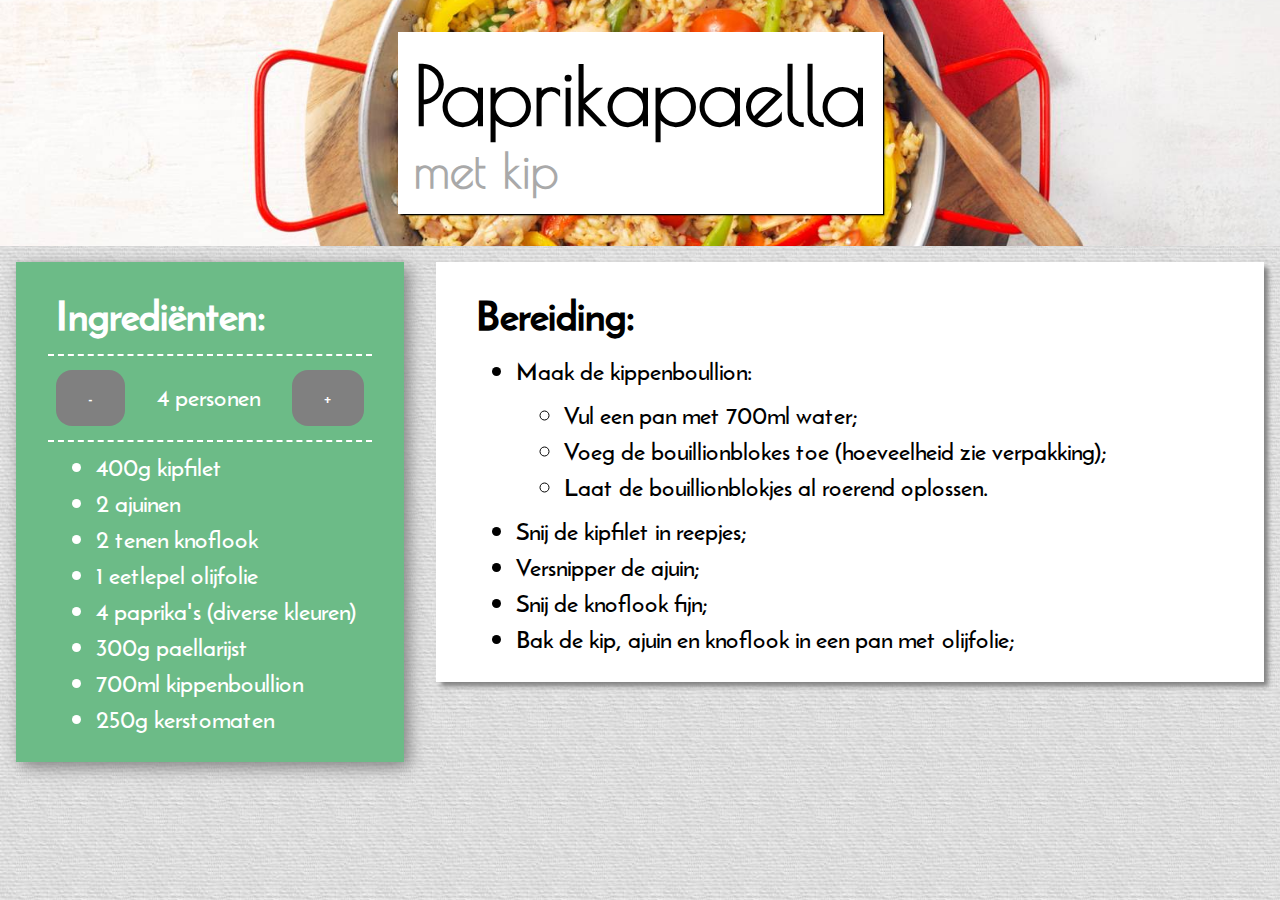
==== paprikapaella/index.html @ 24906f3b "first commit" ====
<html>
    <head>
        <title>Paprikapaella met kip</title>
        <meta name="viewport" content="width=device-width, initial-scale=1">
        <link rel="stylesheet" href="../recipe.css" type="text/css">
        <script src="../ingredients.js" defer></script>
    </head>
    <body>
        <section id = "recipe-banner" style = "background-image: url('picture.jpg');">
            <header id = "recipe-header">
                <h1 id = "recipe-title">Paprikapaella</h1>
                <h2 id = "recipe-subtitle">met kip</h2>
            </header>
        </section>
        <article id = "recipe">
            <section id = "ingredients">
                <header>
                    <h3>Ingredi&euml;nten:</h3>
                </header>
                <div id = "people-control">
                    <button class = "people-button" onclick =" Ingredients.decrease();">-</button>
                    <div id = "people">4 personen</div>
                    <button class = "people-button" onclick =" Ingredients.increase();">+</button>
                </div>
                <ul class = "ingredients-list">
                    <li><span class= "ingredient" type = "weight" amount = "400">400g</span> kipfilet</li>
                    <li><span class= "ingredient" type = "amount" amount = "2">2</span> ajuinen</li>
                    <li><span class= "ingredient" type = "amount" amount = "2">2</span> tenen knoflook</li>
                    <li><span class= "ingredient" type = "amount" amount = "1">1</span> eetlepel olijfolie</li>
                    <li><span class= "ingredient" type = "amount" amount = "4">4</span> paprika's (diverse kleuren)</li>
                    <li><span class= "ingredient" type = "weight" amount = "300">300g</span> paellarijst</li>
                    <li><span class= "ingredient" type = "volume" amount = "700">700ml</span> kippenboullion</li>
                    <li><span class= "ingredient" type = "weight" amount = "250">250</span> kerstomaten</li>
                </ul>
            </section>
            <section id = "preperation">
                <header>
                    <h3>Bereiding:</h3>
                </header>
                <ul>
                    <li>Maak de kippenboullion:
                        <ul>
                            <li>Vul een pan met <span class= "ingredient" type = "volume" amount = "700">700ml</span> water;</li>
                            <li>Voeg de bouillionblokes toe (hoeveelheid zie verpakking);</li>
                            <li>Laat de bouillionblokjes al roerend oplossen.</li>
                        </ul>
                    </li>
                    <li>Snij de kipfilet in reepjes;</li>
                    <li>Versnipper de ajuin;</li>
                    <li>Snij de knoflook fijn;</li>
                    <li>Bak de kip, ajuin en knoflook in een pan met olijfolie;</li>
                </ul>
            </section>
        </article>
    </body>
</html>
---- recipe.css ----
/*****************************************************************************
 * FONT FACE declarations
 *****************************************************************************/

@font-face {
    font-family: handwritten;
    src: url("fonts/PoiretOne-Regular.ttf") format('truetype');
    font-weight: normal;
    font-style: normal;
}

@font-face {
    font-family: recipe;
    src: url("fonts/ReemKufi-Regular.ttf") format('truetype');
    font-weight: normal;
    font-style: normal;
}

html {
    font-size: 100%;
}

body {
    margin: 0;
    padding: 0;
    
    font-family: recipe;
    font-size: 1.5rem;
    
    display: flex;
    flex-direction: column;
    
    background-image: url("images/wood.jpg");
    background-repeat: repeat;
}

/*****************************************************************************
 * HEADER sizes
 *****************************************************************************/

h1 {
    margin: 1rem 1rem;
    font-size: 5rem;
}

h2 {
    margin: 1rem 1rem;
    font-size: 3rem;
}

h3 {
    margin: 0.5rem 0.5rem;
    font-size: 2.5rem;
    font-weight: bold;
}

@media screen and (max-width: 1024px) {
    h1 {
        font-size: 4.5rem;
    }
    
    h2 {
        font-size: 4rem;
    }
    
    h3 {
        font-size: 2rem;
    }
}

@media screen and (max-width: 768px) {
    h1 {
        font-size: 4rem;
    }
    
    h2 {
        font-size: 2rem;
    }
}

@media screen and (max-width: 512px) {
    h1 {
        font-size: 3rem;
    }
}

@media screen and (max-width: 384px) {
    h1 {
        font-size: 2.5rem;
    }
}

@media screen and (max-width: 256px) {
    h1 {
        font-size: 2rem;
    }
}

ul {
    margin: 0.5rem 0.5rem;
}

/*****************************************************************************
 *
 *****************************************************************************/

#recipe-banner {
    background-size: cover;
    background-position: center;
        
    display: flex;
    justify-content: center;
    align-content: center;
    align-items: center;
    
    flex-grow: 1;
}

@media screen and (max-width: 768px) {
    #recipe-banner {
        min-height: 20rem;
    }
}

#recipe-header {
    color: black;
    font-family: handwritten;
    background-color: white;
    padding: 1rem;
    margin: 2rem;
    box-shadow: 0.1rem 0.1rem 0.1rem black;
}

#recipe-title {
    margin: 0;
}

#recipe-subtitle {
    margin: 0;
    color: darkgray;
}
/*****************************************************************************
 *
 *****************************************************************************/

#people-control {
    display: flex;
    flex-direction: row;
    
    align-content: center;
    align-items: center;
    justify-content: center;
    
    padding: 0.5rem;
    border-top: 2px dashed white;
    border-bottom: 2px dashed white;
}

#people {    
    flex-grow: 1;
    text-align: center;
    padding: 1rem 2rem;
}

.people-button {    
    background-color: rgb(128,128,128);
    border-radius: 1rem;
    border: none;
    
    color: white;
    font-family: recipe;
    font-size: 1rem;
    text-align: center;
    
    padding: 1rem 2rem;
    
    cursor: pointer;
}

@media screen and (max-width: 300px) {
    #people-control {
        flex-direction: column;
    }
    
    .people-button {
        flex-grow: 1;
    }
}

/*****************************************************************************
 * RECIPE
 *****************************************************************************/

#recipe {    
    display: flex;
    flex-direction: row;
    justify-content: center;
    align-items: flex-start;
}

@media screen and (max-width: 1024px) {
    #recipe {    
        flex-direction: column;
        align-items: stretch;
    }
}

/*****************************************************************************
 * INGREDIENTS
 *****************************************************************************/

#ingredients {
    color: white;
    
    background-color: #6CBB87;
    
    margin: 1rem;
    padding: 1rem 2rem;
    
    box-shadow: 0.3rem 0.3rem 1rem gray;
}

.ingredients-list {
    list-style-position: outside;
}

@media screen and (max-width: 1024px) {
    #ingredients {
        border-radius: 0;
        margin: 0;
        padding: 1rem;
        box-shadow: none;
    }
    
    .ingredients-list {
        columns: 2;
        list-style-position: inside;
    }
}

@media screen and (max-width: 600px) {
    .ingredients-list {
        columns: 1;
        list-style-position: outside;
    }
}

/*****************************************************************************
 * PREPARATION
 *****************************************************************************/

#preperation {
    flex-grow: 1;
    margin: 1rem;
    padding: 1rem 2rem;
        
    background-color: white;

    box-shadow: 0.3rem 0.3rem 0.3rem gray;
}

@media screen and (max-width: 1024px) {
    #preperation {    
        border-radius: 0;
        margin: 0;
        padding: 1rem;
        box-shadow: none;
    }
}
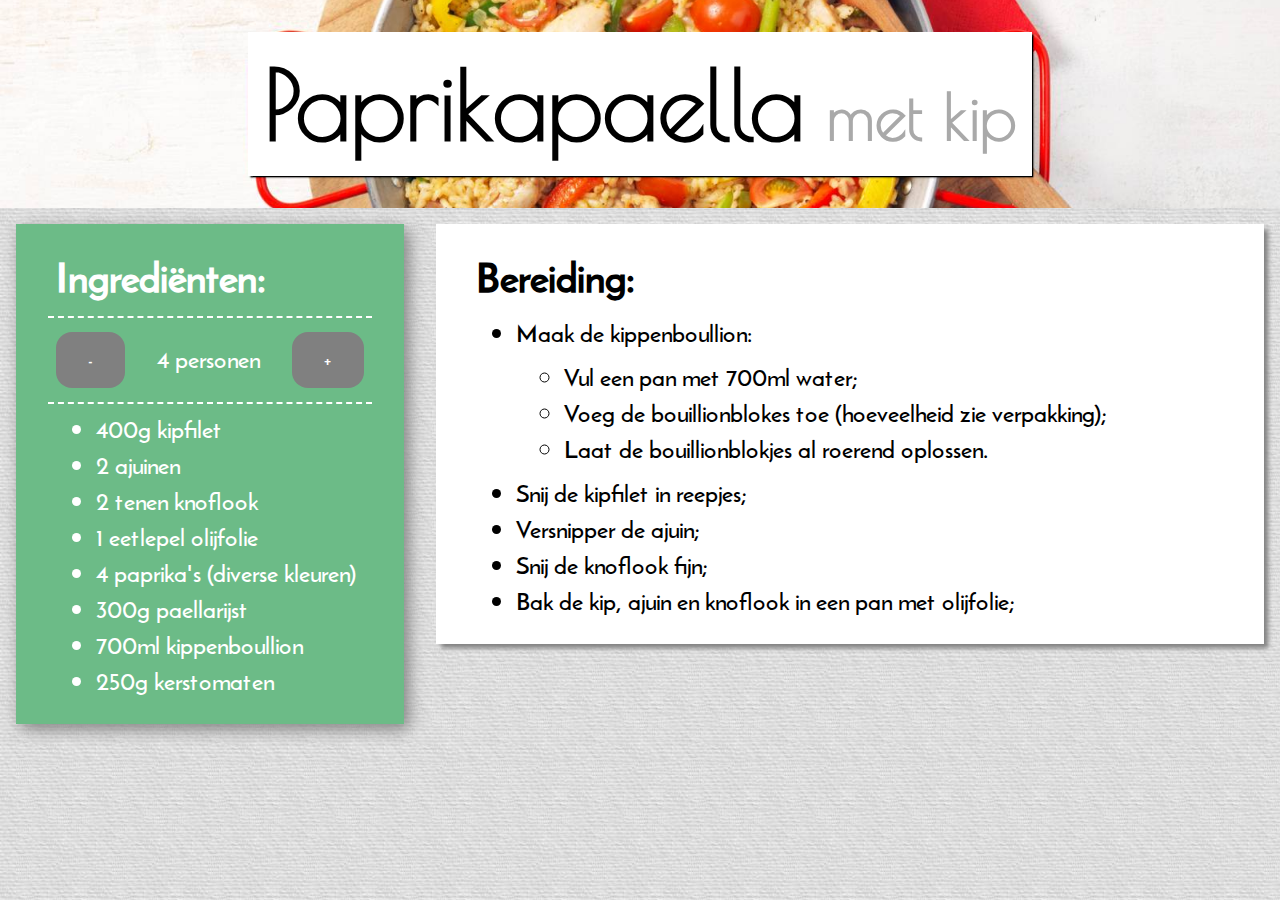
==== commit c0b6b99c: "fixed header in paprikapaella" ====
--- a/paprikapaella/index.html
+++ b/paprikapaella/index.html
@@ -8,8 +8,7 @@
     <body>
         <section id = "recipe-banner" style = "background-image: url('picture.jpg');">
             <header id = "recipe-header">
-                <h1 id = "recipe-title">Paprikapaella</h1>
-                <h2 id = "recipe-subtitle">met kip</h2>
+                <h1 id = "recipe-title">Paprikapaella</h1><h2 id = "recipe-subtitle"> met kip</h2>
             </header>
         </section>
         <article id = "recipe">
--- a/recipe.css
+++ b/recipe.css
@@ -40,12 +40,12 @@
 
 h1 {
     margin: 1rem 1rem;
-    font-size: 5rem;
+    font-size: 6rem;
 }
 
 h2 {
     margin: 1rem 1rem;
-    font-size: 3rem;
+    font-size: 4rem;
 }
 
 h3 {
@@ -59,10 +59,6 @@
         font-size: 4.5rem;
     }
     
-    h2 {
-        font-size: 4rem;
-    }
-    
     h3 {
         font-size: 2rem;
     }
@@ -74,13 +70,17 @@
     }
     
     h2 {
+        font-size: 3rem;
+    }
+}
+
+@media screen and (max-width: 512px) {
+    h1 {
+        font-size: 3rem;
+    }
+    
+    h2 {
         font-size: 2rem;
-    }
-}
-
-@media screen and (max-width: 512px) {
-    h1 {
-        font-size: 3rem;
     }
 }
 
@@ -133,9 +133,11 @@
 
 #recipe-title {
     margin: 0;
+    display: inline;
 }
 
 #recipe-subtitle {
+    display: inline;
     margin: 0;
     color: darkgray;
 }
